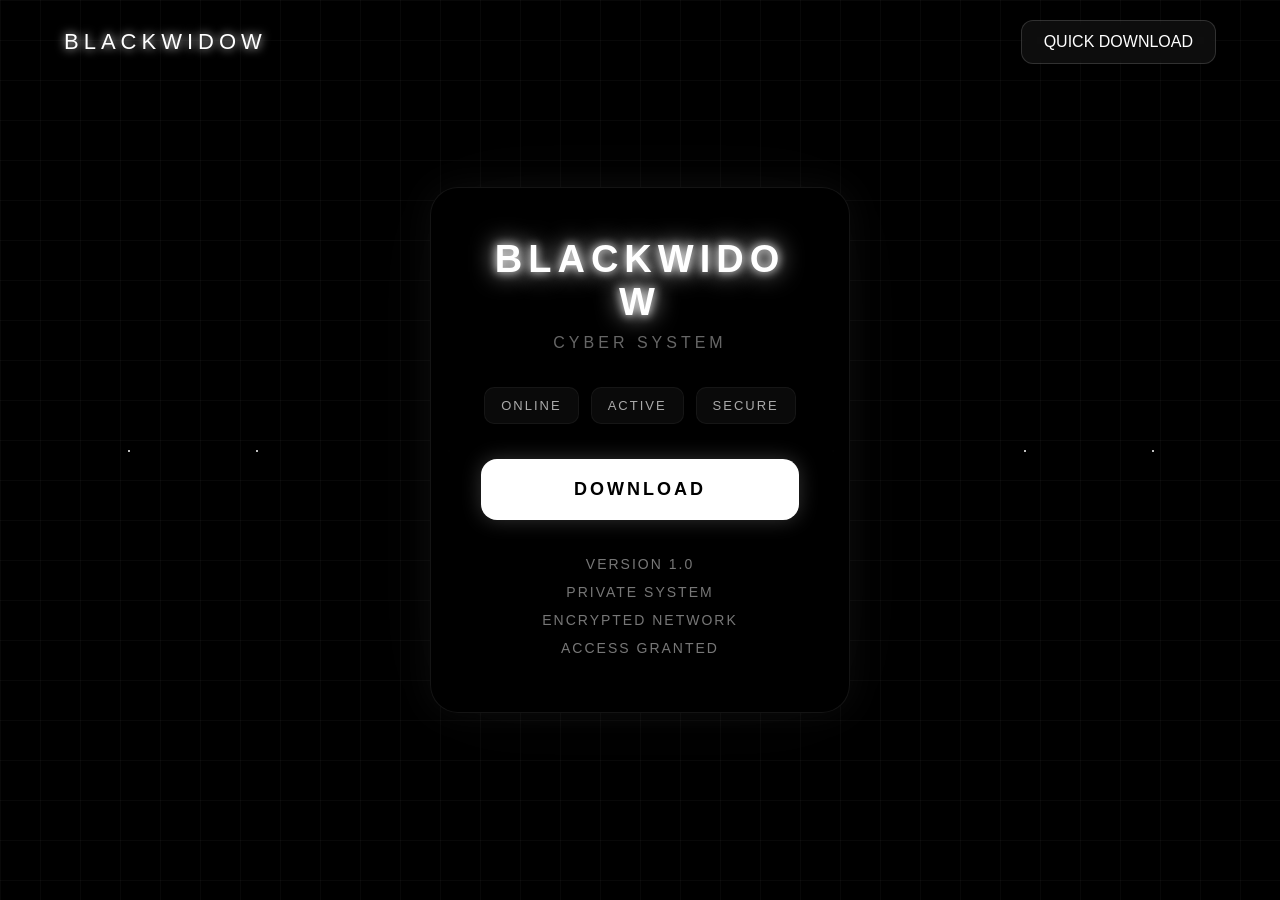
==== index.html @ 47740cd1 "Update and rename !DOCTYPE .html to index.html" ====
<!DOCTYPE html>
<html lang="pt-br">
<head>
<meta charset="UTF-8">
<meta name="viewport" content="width=device-width, initial-scale=1.0">
<title>BLACKWIDOW</title>

<style>

*{
    margin:0;
    padding:0;
    box-sizing:border-box;
    font-family:Arial, Helvetica, sans-serif;
}

body{
    width:100%;
    height:100vh;
    background:#000;
    overflow:hidden;
    position:relative;

    display:flex;
    justify-content:center;
    align-items:center;
}

/* FUNDO */

.bg{
    position:absolute;
    width:100%;
    height:100%;

    background:url("logo.png") center center no-repeat;
    background-size:700px;

    opacity:0.04;

    filter:
    drop-shadow(0 0 30px white)
    drop-shadow(0 0 80px white);

    animation:pulse 6s infinite;
}

/* GRID */

.grid{
    position:absolute;
    width:100%;
    height:100%;

    background:
    linear-gradient(rgba(255,255,255,0.03) 1px, transparent 1px),
    linear-gradient(90deg, rgba(255,255,255,0.03) 1px, transparent 1px);

    background-size:40px 40px;

    animation:gridMove 10s linear infinite;
}

/* PARTICULAS */

.particles span{
    position:absolute;
    width:2px;
    height:2px;
    background:white;
    border-radius:50%;

    animation:float 10s linear infinite;
}

/* TOPO */

.topbar{
    position:absolute;
    top:20px;
    left:50%;
    transform:translateX(-50%);

    width:90%;

    display:flex;
    justify-content:space-between;
    align-items:center;

    z-index:20;
}

.logoText{
    color:white;

    font-size:22px;

    letter-spacing:5px;

    text-shadow:
    0 0 10px white;
}

.downloadTop{

    padding:12px 22px;

    border-radius:12px;

    background:rgba(255,255,255,0.05);

    border:1px solid rgba(255,255,255,0.15);

    color:white;

    text-decoration:none;

    transition:0.3s;

    backdrop-filter:blur(5px);
}

.downloadTop:hover{

    background:white;

    color:black;

    box-shadow:
    0 0 20px white;
}

/* CARD */

.card{
    position:relative;
    z-index:10;

    width:90%;
    max-width:420px;

    background:rgba(0,0,0,0.75);

    border:1px solid rgba(255,255,255,0.08);

    border-radius:28px;

    padding:50px;

    text-align:center;

    backdrop-filter:blur(10px);

    box-shadow:
    0 0 40px rgba(255,255,255,0.05),
    0 0 100px rgba(255,255,255,0.02);
}

/* TITULO */

h1{
    color:white;

    font-size:38px;

    letter-spacing:6px;

    margin-bottom:10px;

    text-align:center;

    word-break:break-word;

    text-shadow:
    0 0 10px white,
    0 0 25px white;
}

.subtitle{
    color:#666;

    letter-spacing:4px;

    margin-bottom:35px;
}

/* STATUS */

.status{
    display:flex;
    justify-content:center;
    gap:12px;

    flex-wrap:wrap;

    margin-bottom:35px;
}

.statusBox{

    padding:10px 16px;

    border-radius:10px;

    background:rgba(255,255,255,0.04);

    border:1px solid rgba(255,255,255,0.05);

    color:#aaa;

    font-size:13px;

    letter-spacing:2px;
}

/* BOTAO */

.btn{
    width:100%;

    padding:20px;

    border:none;

    border-radius:16px;

    background:white;

    color:black;

    font-size:18px;

    font-weight:bold;

    letter-spacing:3px;

    cursor:pointer;

    transition:0.3s;

    box-shadow:
    0 0 20px rgba(255,255,255,0.2);
}

.btn:hover{

    transform:scale(1.03);

    background:#d9d9d9;

    box-shadow:
    0 0 25px white,
    0 0 70px white;
}

/* INFO */

.info{

    margin-top:30px;

    color:#777;

    line-height:28px;

    letter-spacing:2px;

    font-size:14px;
}

/* ANIMAÇÕES */

@keyframes pulse{

    0%{
        transform:scale(1);
        opacity:0.03;
    }

    50%{
        transform:scale(1.04);
        opacity:0.06;
    }

    100%{
        transform:scale(1);
        opacity:0.03;
    }

}

@keyframes gridMove{

    from{
        transform:translateY(0px);
    }

    to{
        transform:translateY(40px);
    }

}

@keyframes float{

    from{
        transform:translateY(100vh);
        opacity:0;
    }

    50%{
        opacity:1;
    }

    to{
        transform:translateY(-100vh);
        opacity:0;
    }

}

</style>
</head>

<body>

<!-- FUNDO -->

<div class="bg"></div>

<div class="grid"></div>

<!-- PARTICULAS -->

<div class="particles">
    <span style="left:10%; animation-delay:0s;"></span>
    <span style="left:20%; animation-delay:2s;"></span>
    <span style="left:35%; animation-delay:4s;"></span>
    <span style="left:50%; animation-delay:1s;"></span>
    <span style="left:65%; animation-delay:3s;"></span>
    <span style="left:80%; animation-delay:5s;"></span>
    <span style="left:90%; animation-delay:6s;"></span>
</div>

<!-- TOPO -->

<div class="topbar">

    <div class="logoText">
        BLACKWIDOW
    </div>

    <a href="arquivo.zip" download class="downloadTop">
        QUICK DOWNLOAD
    </a>

</div>

<!-- CARD -->

<div class="card">

    <h1>BLACKWIDOW</h1>

    <div class="subtitle">
        CYBER SYSTEM
    </div>

    <div class="status">

        <div class="statusBox">
            ONLINE
        </div>

        <div class="statusBox">
            ACTIVE
        </div>

        <div class="statusBox">
            SECURE
        </div>

    </div>

    <!-- DOWNLOAD -->

    <a href="arquivo.zip" download>
        <button class="btn">
            DOWNLOAD
        </button>
    </a>

    <!-- INFO -->

    <div class="info">

        VERSION 1.0<br>
        PRIVATE SYSTEM<br>
        ENCRYPTED NETWORK<br>
        ACCESS GRANTED

    </div>

</div>

</body>
</html>
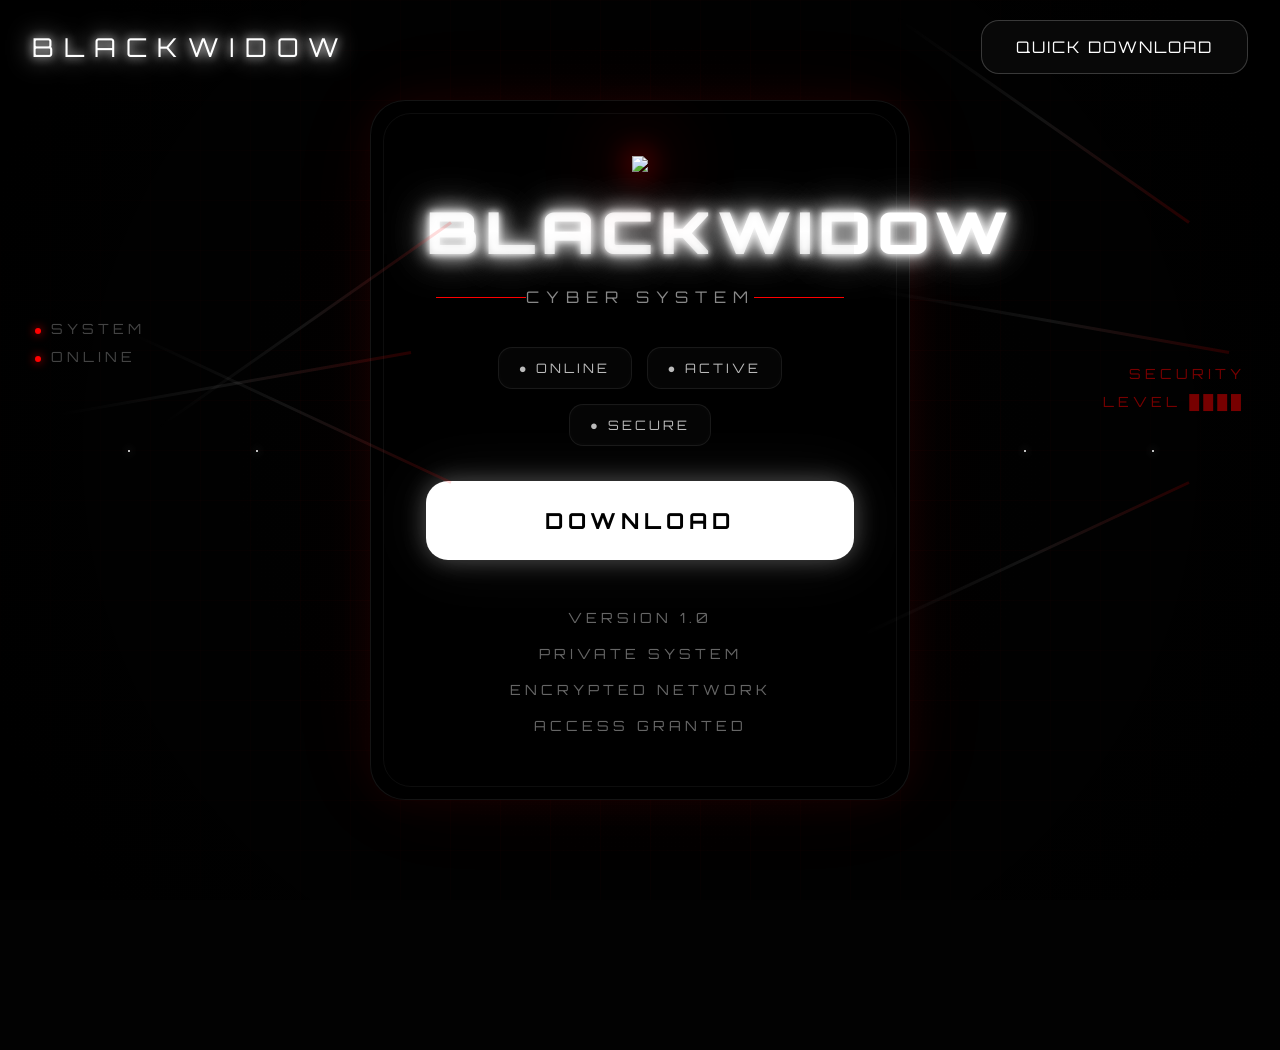
==== commit 280f2b52: "Update index.html" ====
--- a/index.html
+++ b/index.html
@@ -3,7 +3,10 @@
 <head>
 <meta charset="UTF-8">
 <meta name="viewport" content="width=device-width, initial-scale=1.0">
+
 <title>BLACKWIDOW</title>
+
+<link href="https://fonts.googleapis.com/css2?family=Orbitron:wght@400;700;900&display=swap" rel="stylesheet">
 
 <style>
 
@@ -11,261 +14,547 @@
     margin:0;
     padding:0;
     box-sizing:border-box;
-    font-family:Arial, Helvetica, sans-serif;
 }
 
 body{
+
     width:100%;
     height:100vh;
-    background:#000;
+
     overflow:hidden;
-    position:relative;
+
+    background:#020202;
+
+    font-family:'Orbitron', sans-serif;
 
     display:flex;
     justify-content:center;
     align-items:center;
-}
-
-/* FUNDO */
-
-.bg{
-    position:absolute;
+
+    position:relative;
+}
+
+/* GRID */
+
+.grid{
+
+    position:absolute;
+
     width:100%;
     height:100%;
 
+    background:
+    linear-gradient(rgba(255,0,0,0.03) 1px, transparent 1px),
+    linear-gradient(90deg, rgba(255,0,0,0.03) 1px, transparent 1px);
+
+    background-size:50px 50px;
+
+    animation:gridMove 8s linear infinite;
+}
+
+/* FUNDO */
+
+.bgSpider{
+
+    position:absolute;
+
+    width:1200px;
+    height:1200px;
+
     background:url("logo.png") center center no-repeat;
-    background-size:700px;
-
-    opacity:0.04;
+
+    background-size:contain;
+
+    opacity:0.12;
 
     filter:
-    drop-shadow(0 0 30px white)
-    drop-shadow(0 0 80px white);
-
-    animation:pulse 6s infinite;
-}
-
-/* GRID */
-
-.grid{
-    position:absolute;
+    drop-shadow(0 0 15px red)
+    drop-shadow(0 0 60px red);
+
+    animation:pulse 5s infinite;
+}
+
+/* OVERLAY */
+
+.overlay{
+
+    position:absolute;
+
     width:100%;
     height:100%;
 
     background:
-    linear-gradient(rgba(255,255,255,0.03) 1px, transparent 1px),
-    linear-gradient(90deg, rgba(255,255,255,0.03) 1px, transparent 1px);
-
-    background-size:40px 40px;
-
-    animation:gridMove 10s linear infinite;
-}
-
-/* PARTICULAS */
-
-.particles span{
-    position:absolute;
-    width:2px;
-    height:2px;
-    background:white;
+    radial-gradient(circle, transparent 15%, black 90%);
+}
+
+/* HUD */
+
+.hudLeft{
+
+    position:absolute;
+
+    left:35px;
+    top:35%;
+
+    color:#444;
+
+    font-size:14px;
+
+    line-height:28px;
+
+    letter-spacing:4px;
+
+    z-index:2;
+}
+
+.hudRight{
+
+    position:absolute;
+
+    right:35px;
+    top:40%;
+
+    color:#700;
+
+    font-size:14px;
+
+    line-height:28px;
+
+    letter-spacing:4px;
+
+    text-align:right;
+
+    z-index:2;
+}
+
+.dot{
+
+    width:6px;
+    height:6px;
+
+    background:red;
+
     border-radius:50%;
 
-    animation:float 10s linear infinite;
+    display:inline-block;
+
+    margin-right:10px;
+
+    box-shadow:
+    0 0 10px red;
 }
 
 /* TOPO */
 
 .topbar{
-    position:absolute;
+
+    position:absolute;
+
     top:20px;
     left:50%;
+
     transform:translateX(-50%);
 
-    width:90%;
+    width:95%;
 
     display:flex;
     justify-content:space-between;
     align-items:center;
 
-    z-index:20;
-}
-
-.logoText{
+    z-index:10;
+}
+
+.logoTop{
+
     color:white;
 
-    font-size:22px;
-
-    letter-spacing:5px;
-
-    text-shadow:
-    0 0 10px white;
-}
-
-.downloadTop{
-
-    padding:12px 22px;
-
-    border-radius:12px;
-
-    background:rgba(255,255,255,0.05);
-
-    border:1px solid rgba(255,255,255,0.15);
-
-    color:white;
-
-    text-decoration:none;
-
-    transition:0.3s;
-
-    backdrop-filter:blur(5px);
-}
-
-.downloadTop:hover{
-
-    background:white;
-
-    color:black;
-
-    box-shadow:
-    0 0 20px white;
-}
-
-/* CARD */
-
-.card{
-    position:relative;
-    z-index:10;
-
-    width:90%;
-    max-width:420px;
-
-    background:rgba(0,0,0,0.75);
-
-    border:1px solid rgba(255,255,255,0.08);
-
-    border-radius:28px;
-
-    padding:50px;
-
-    text-align:center;
-
-    backdrop-filter:blur(10px);
-
-    box-shadow:
-    0 0 40px rgba(255,255,255,0.05),
-    0 0 100px rgba(255,255,255,0.02);
-}
-
-/* TITULO */
-
-h1{
-    color:white;
-
-    font-size:38px;
-
-    letter-spacing:6px;
-
-    margin-bottom:10px;
-
-    text-align:center;
-
-    word-break:break-word;
+    font-size:26px;
+
+    letter-spacing:10px;
 
     text-shadow:
     0 0 10px white,
     0 0 25px white;
 }
 
+.quick{
+
+    padding:16px 34px;
+
+    border-radius:18px;
+
+    border:1px solid rgba(255,255,255,0.2);
+
+    background:rgba(255,255,255,0.03);
+
+    color:white;
+
+    text-decoration:none;
+
+    transition:0.3s;
+
+    letter-spacing:2px;
+
+    backdrop-filter:blur(5px);
+}
+
+.quick:hover{
+
+    background:white;
+
+    color:black;
+
+    box-shadow:
+    0 0 20px white,
+    0 0 50px white;
+}
+
+/* CARD */
+
+.card{
+
+    position:relative;
+
+    overflow:visible;
+
+    z-index:5;
+
+    width:90%;
+    max-width:540px;
+
+    padding:55px;
+
+    border-radius:35px;
+
+    background:rgba(0,0,0,0.78);
+
+    border:1px solid rgba(255,255,255,0.08);
+
+    backdrop-filter:blur(10px);
+
+    text-align:center;
+
+    box-shadow:
+    0 0 40px rgba(255,0,0,0.08),
+    0 0 100px rgba(255,0,0,0.05);
+}
+
+.card::before{
+
+    content:"";
+
+    position:absolute;
+
+    inset:12px;
+
+    border:1px solid rgba(255,255,255,0.05);
+
+    border-radius:28px;
+
+    pointer-events:none;
+}
+
+/* PATAS */
+
+.legs{
+
+    position:absolute;
+
+    width:360px;
+    height:3px;
+
+    background:
+    linear-gradient(to right,
+    transparent,
+    rgba(255,255,255,0.15),
+    rgba(255,0,0,0.3));
+
+    transform-origin:right center;
+
+    z-index:1;
+
+    opacity:0.5;
+}
+
+/* ESQUERDA */
+
+.leftTop{
+
+    top:120px;
+    left:-280px;
+
+    transform:
+    rotate(-35deg);
+}
+
+.leftMid{
+
+    top:250px;
+    left:-320px;
+
+    transform:
+    rotate(-10deg);
+}
+
+.leftBot{
+
+    top:380px;
+    left:-280px;
+
+    transform:
+    rotate(25deg);
+}
+
+/* DIREITA */
+
+.rightTop{
+
+    top:120px;
+    right:-280px;
+
+    transform:
+    rotate(35deg);
+}
+
+.rightMid{
+
+    top:250px;
+    right:-320px;
+
+    transform:
+    rotate(10deg);
+}
+
+.rightBot{
+
+    top:380px;
+    right:-280px;
+
+    transform:
+    rotate(-25deg);
+}
+
+/* ARANHA */
+
+.spider{
+
+    width:120px;
+
+    margin-bottom:15px;
+
+    position:relative;
+
+    z-index:5;
+
+    filter:
+    drop-shadow(0 0 15px red)
+    drop-shadow(0 0 40px red);
+}
+
+/* TITULO */
+
+.glitch{
+
+    font-size:64px;
+
+    letter-spacing:6px;
+
+    color:white;
+
+    font-weight:900;
+
+    transform:scaleY(0.9);
+
+    position:relative;
+
+    text-shadow:
+    0 0 8px white,
+    0 0 20px white,
+    0 0 40px rgba(255,255,255,0.5);
+
+    margin-bottom:15px;
+}
+
+.glitch::before{
+
+    content:"BLACKWIDOW";
+
+    position:absolute;
+
+    left:0;
+    top:0;
+
+    width:100%;
+    height:100%;
+
+    background:
+    linear-gradient(
+    to bottom,
+    #ffffff,
+    #999,
+    #fff,
+    #444,
+    #fff
+    );
+
+    -webkit-background-clip:text;
+
+    -webkit-text-fill-color:transparent;
+
+    opacity:0.35;
+}
+
+/* SUB */
+
 .subtitle{
-    color:#666;
-
-    letter-spacing:4px;
+
+    position:relative;
+
+    color:#888;
+
+    letter-spacing:7px;
+
+    margin-bottom:40px;
+}
+
+.subtitle::before,
+.subtitle::after{
+
+    content:"";
+
+    position:absolute;
+
+    width:90px;
+    height:1px;
+
+    background:red;
+
+    top:50%;
+}
+
+.subtitle::before{
+
+    left:10px;
+}
+
+.subtitle::after{
+
+    right:10px;
+}
+
+/* STATUS */
+
+.status{
+
+    display:flex;
+
+    justify-content:center;
+
+    gap:15px;
+
+    flex-wrap:wrap;
 
     margin-bottom:35px;
 }
 
-/* STATUS */
-
-.status{
-    display:flex;
-    justify-content:center;
-    gap:12px;
-
-    flex-wrap:wrap;
-
-    margin-bottom:35px;
-}
-
 .statusBox{
 
-    padding:10px 16px;
-
-    border-radius:10px;
-
-    background:rgba(255,255,255,0.04);
-
-    border:1px solid rgba(255,255,255,0.05);
-
-    color:#aaa;
+    padding:12px 20px;
+
+    border-radius:14px;
+
+    background:rgba(255,255,255,0.02);
+
+    border:1px solid rgba(255,255,255,0.08);
+
+    color:#bbb;
 
     font-size:13px;
 
-    letter-spacing:2px;
+    letter-spacing:3px;
+
+    box-shadow:
+    inset 0 0 10px rgba(255,255,255,0.02);
 }
 
 /* BOTAO */
 
 .btn{
+
     width:100%;
 
-    padding:20px;
+    padding:24px;
 
     border:none;
 
-    border-radius:16px;
+    border-radius:22px;
 
     background:white;
 
     color:black;
 
-    font-size:18px;
+    font-size:22px;
 
     font-weight:bold;
 
-    letter-spacing:3px;
+    letter-spacing:5px;
 
     cursor:pointer;
 
     transition:0.3s;
 
+    font-family:'Orbitron', sans-serif;
+
+    border:2px solid rgba(255,255,255,0.08);
+
     box-shadow:
-    0 0 20px rgba(255,255,255,0.2);
+    0 0 25px rgba(255,255,255,0.3),
+    0 0 60px rgba(255,255,255,0.08);
 }
 
 .btn:hover{
 
     transform:scale(1.03);
 
-    background:#d9d9d9;
+    background:#ddd;
 
     box-shadow:
     0 0 25px white,
-    0 0 70px white;
+    0 0 90px white;
 }
 
 /* INFO */
 
 .info{
 
-    margin-top:30px;
-
-    color:#777;
-
-    line-height:28px;
-
-    letter-spacing:2px;
+    margin-top:40px;
+
+    color:#666;
+
+    line-height:36px;
+
+    letter-spacing:4px;
 
     font-size:14px;
+}
+
+/* PARTICULAS */
+
+.particles span{
+
+    position:absolute;
+
+    width:2px;
+    height:2px;
+
+    background:white;
+
+    border-radius:50%;
+
+    animation:float 10s linear infinite;
+
+    box-shadow:
+    0 0 10px white;
 }
 
 /* ANIMAÇÕES */
@@ -274,17 +563,14 @@
 
     0%{
         transform:scale(1);
-        opacity:0.03;
     }
 
     50%{
-        transform:scale(1.04);
-        opacity:0.06;
+        transform:scale(1.03);
     }
 
     100%{
         transform:scale(1);
-        opacity:0.03;
     }
 
 }
@@ -296,7 +582,7 @@
     }
 
     to{
-        transform:translateY(40px);
+        transform:translateY(50px);
     }
 
 }
@@ -324,35 +610,57 @@
 
 <body>
 
+<!-- GRID -->
+
+<div class="grid"></div>
+
 <!-- FUNDO -->
 
-<div class="bg"></div>
-
-<div class="grid"></div>
+<div class="bgSpider"></div>
+
+<div class="overlay"></div>
 
 <!-- PARTICULAS -->
 
 <div class="particles">
-    <span style="left:10%; animation-delay:0s;"></span>
-    <span style="left:20%; animation-delay:2s;"></span>
-    <span style="left:35%; animation-delay:4s;"></span>
-    <span style="left:50%; animation-delay:1s;"></span>
-    <span style="left:65%; animation-delay:3s;"></span>
-    <span style="left:80%; animation-delay:5s;"></span>
-    <span style="left:90%; animation-delay:6s;"></span>
+
+<span style="left:10%; animation-delay:0s;"></span>
+<span style="left:20%; animation-delay:2s;"></span>
+<span style="left:35%; animation-delay:4s;"></span>
+<span style="left:50%; animation-delay:1s;"></span>
+<span style="left:65%; animation-delay:3s;"></span>
+<span style="left:80%; animation-delay:5s;"></span>
+<span style="left:90%; animation-delay:6s;"></span>
+
+</div>
+
+<!-- HUD -->
+
+<div class="hudLeft">
+
+<div><span class="dot"></span>SYSTEM</div>
+<div><span class="dot"></span>ONLINE</div>
+
+</div>
+
+<div class="hudRight">
+
+<div>SECURITY</div>
+<div>LEVEL ████</div>
+
 </div>
 
 <!-- TOPO -->
 
 <div class="topbar">
 
-    <div class="logoText">
-        BLACKWIDOW
-    </div>
-
-    <a href="arquivo.zip" download class="downloadTop">
-        QUICK DOWNLOAD
-    </a>
+<div class="logoTop">
+BLACKWIDOW
+</div>
+
+<a href="arquivo.zip" download class="quick">
+QUICK DOWNLOAD
+</a>
 
 </div>
 
@@ -360,46 +668,68 @@
 
 <div class="card">
 
-    <h1>BLACKWIDOW</h1>
-
-    <div class="subtitle">
-        CYBER SYSTEM
-    </div>
-
-    <div class="status">
-
-        <div class="statusBox">
-            ONLINE
-        </div>
-
-        <div class="statusBox">
-            ACTIVE
-        </div>
-
-        <div class="statusBox">
-            SECURE
-        </div>
-
-    </div>
-
-    <!-- DOWNLOAD -->
-
-    <a href="arquivo.zip" download>
-        <button class="btn">
-            DOWNLOAD
-        </button>
-    </a>
-
-    <!-- INFO -->
-
-    <div class="info">
-
-        VERSION 1.0<br>
-        PRIVATE SYSTEM<br>
-        ENCRYPTED NETWORK<br>
-        ACCESS GRANTED
-
-    </div>
+<!-- PATAS -->
+
+<div class="legs leftTop"></div>
+<div class="legs leftMid"></div>
+<div class="legs leftBot"></div>
+
+<div class="legs rightTop"></div>
+<div class="legs rightMid"></div>
+<div class="legs rightBot"></div>
+
+<!-- ARANHA -->
+
+<img src="spider.png" class="spider">
+
+<!-- TITULO -->
+
+<h1 class="glitch">
+BLACKWIDOW
+</h1>
+
+<div class="subtitle">
+CYBER SYSTEM
+</div>
+
+<!-- STATUS -->
+
+<div class="status">
+
+<div class="statusBox">
+● ONLINE
+</div>
+
+<div class="statusBox">
+● ACTIVE
+</div>
+
+<div class="statusBox">
+● SECURE
+</div>
+
+</div>
+
+<!-- DOWNLOAD -->
+
+<a href="BlackWidow.EXE" download>
+
+<button class="btn">
+DOWNLOAD
+</button>
+
+</a>
+
+<!-- INFO -->
+
+<div class="info">
+
+VERSION 1.0<br>
+PRIVATE SYSTEM<br>
+ENCRYPTED NETWORK<br>
+ACCESS GRANTED
+
+</div>
 
 </div>
 
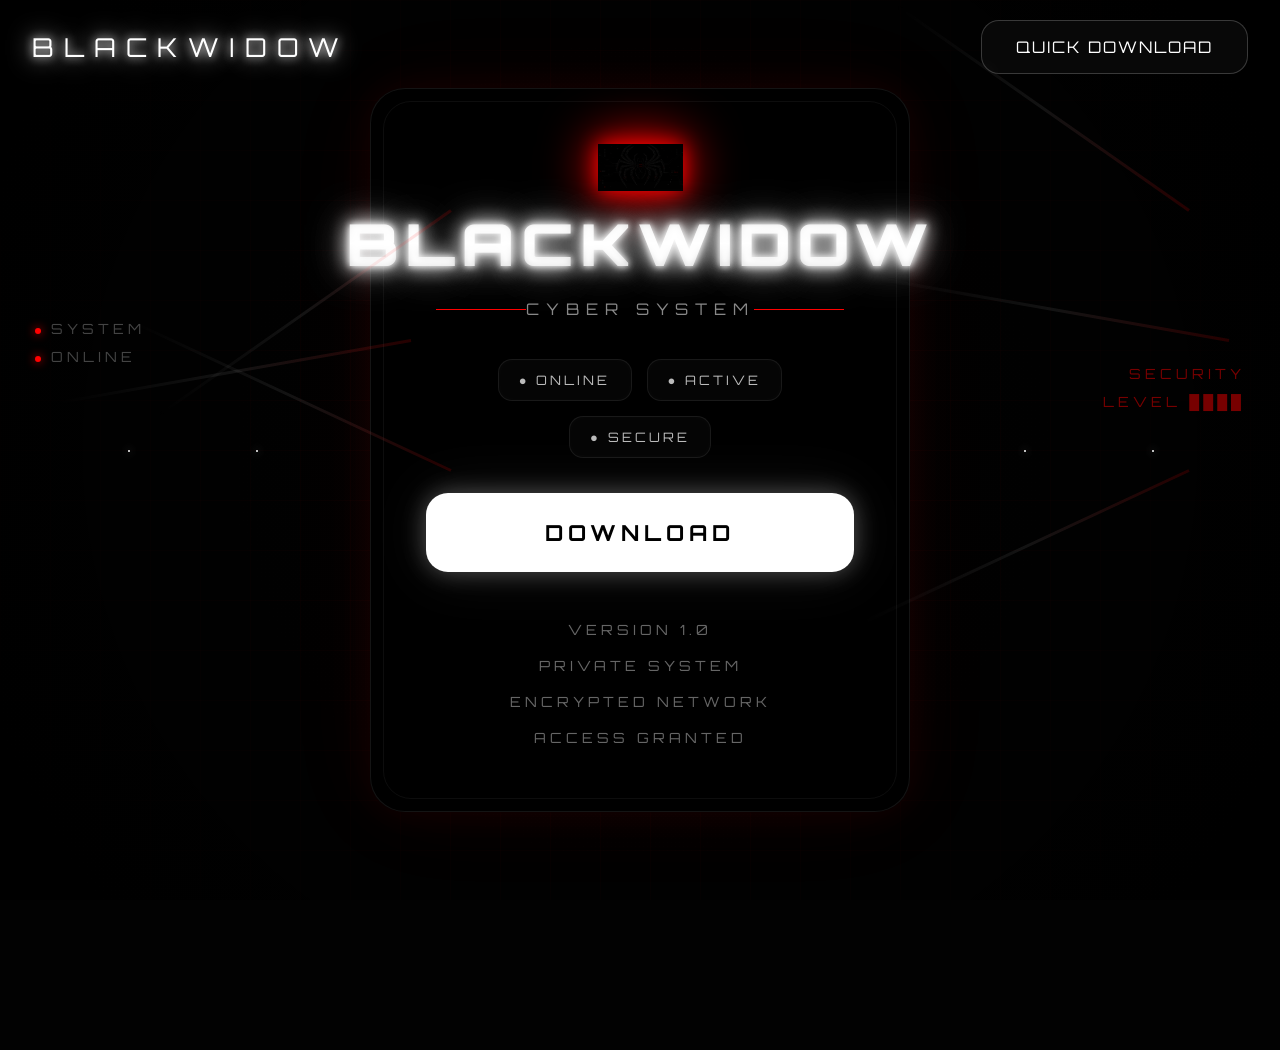
==== commit d5cd317c: "Update index.html" ====
--- a/index.html
+++ b/index.html
@@ -334,13 +334,13 @@
     rotate(-25deg);
 }
 
-/* ARANHA */
+/* ARANHA GRANDE */
 
 .spider{
 
     width:120px;
 
-    margin-bottom:15px;
+    margin-bottom:10px;
 
     position:relative;
 
@@ -349,6 +349,34 @@
     filter:
     drop-shadow(0 0 15px red)
     drop-shadow(0 0 40px red);
+}
+
+/* AREA TITULO */
+
+.titleArea{
+
+    display:flex;
+
+    flex-direction:column;
+
+    align-items:center;
+
+    justify-content:center;
+}
+
+/* ARANHA PEQUENA */
+
+.miniSpider{
+
+    width:85px;
+
+    margin-bottom:12px;
+
+    filter:
+    drop-shadow(0 0 10px red)
+    drop-shadow(0 0 25px red);
+
+    animation:spiderPulse 3s infinite;
 }
 
 /* TITULO */
@@ -605,22 +633,32 @@
 
 }
 
+@keyframes spiderPulse{
+
+    0%{
+        transform:scale(1);
+    }
+
+    50%{
+        transform:scale(1.08);
+    }
+
+    100%{
+        transform:scale(1);
+    }
+
+}
+
 </style>
 </head>
 
 <body>
 
-<!-- GRID -->
-
 <div class="grid"></div>
 
-<!-- FUNDO -->
-
 <div class="bgSpider"></div>
 
 <div class="overlay"></div>
-
-<!-- PARTICULAS -->
 
 <div class="particles">
 
@@ -634,8 +672,6 @@
 
 </div>
 
-<!-- HUD -->
-
 <div class="hudLeft">
 
 <div><span class="dot"></span>SYSTEM</div>
@@ -650,25 +686,19 @@
 
 </div>
 
-<!-- TOPO -->
-
 <div class="topbar">
 
 <div class="logoTop">
 BLACKWIDOW
 </div>
 
-<a href="arquivo.zip" download class="quick">
+<a href="BlackWidow.EXE" download class="quick">
 QUICK DOWNLOAD
 </a>
 
 </div>
 
-<!-- CARD -->
-
 <div class="card">
-
-<!-- PATAS -->
 
 <div class="legs leftTop"></div>
 <div class="legs leftMid"></div>
@@ -678,22 +708,20 @@
 <div class="legs rightMid"></div>
 <div class="legs rightBot"></div>
 
-<!-- ARANHA -->
-
-<img src="spider.png" class="spider">
-
-<!-- TITULO -->
+<div class="titleArea">
+
+<img src="spider.png" class="miniSpider">
 
 <h1 class="glitch">
 BLACKWIDOW
 </h1>
 
+</div>
+
 <div class="subtitle">
 CYBER SYSTEM
 </div>
 
-<!-- STATUS -->
-
 <div class="status">
 
 <div class="statusBox">
@@ -709,8 +737,6 @@
 </div>
 
 </div>
-
-<!-- DOWNLOAD -->
 
 <a href="BlackWidow.EXE" download>
 
@@ -719,8 +745,6 @@
 </button>
 
 </a>
-
-<!-- INFO -->
 
 <div class="info">
 
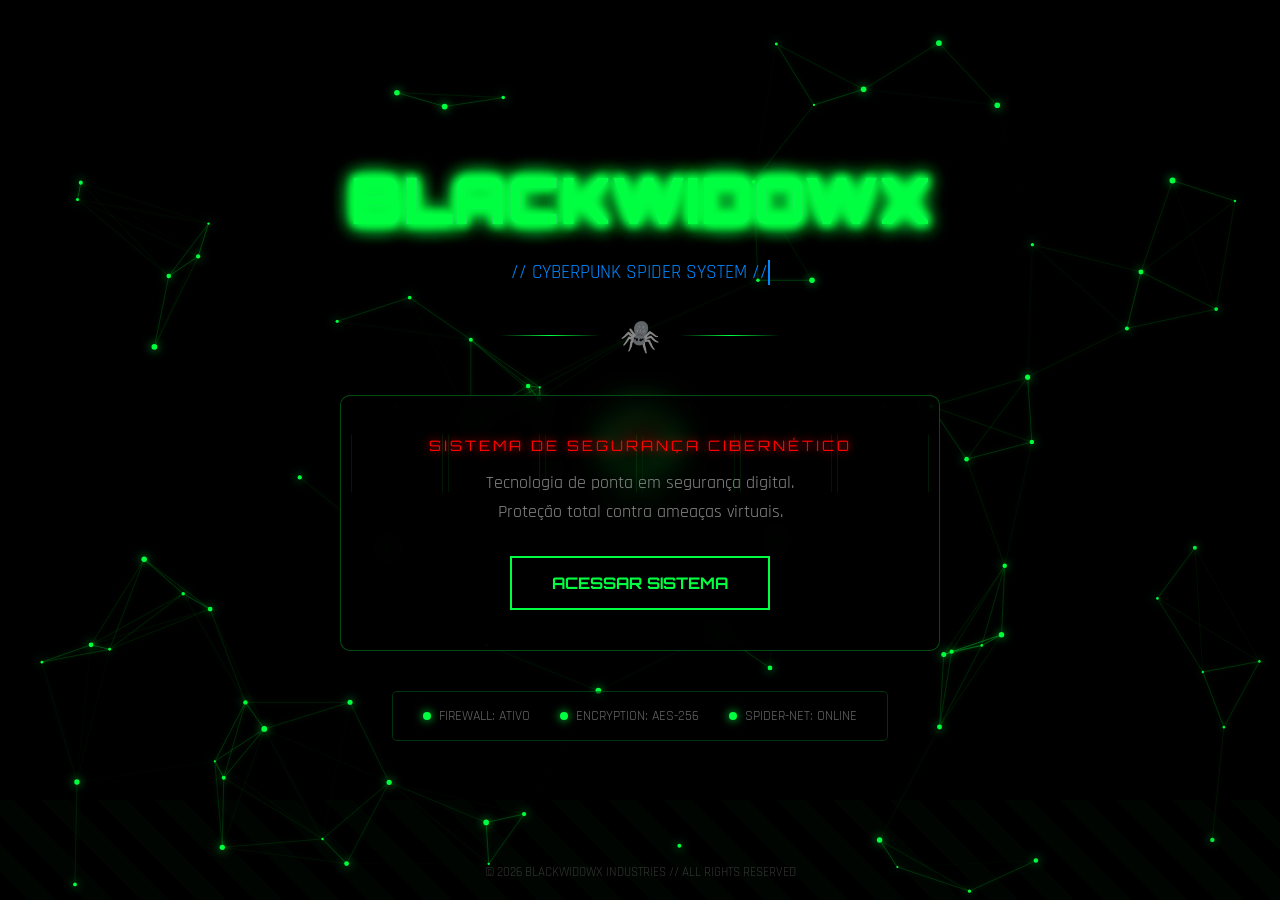
==== commit f9a6f134: "Add files via upload" ====
--- a/index.html
+++ b/index.html
@@ -1,761 +1,90 @@
 <!DOCTYPE html>
-<html lang="pt-br">
+<html lang="pt-BR">
 <head>
-<meta charset="UTF-8">
-<meta name="viewport" content="width=device-width, initial-scale=1.0">
+    <meta charset="UTF-8">
+    <meta name="viewport" content="width=device-width, initial-scale=1.0">
+    <title>BLACKWIDOWX - Cyber Spider</title>
+    <link rel="stylesheet" href="style.css">
+    <link href="https://fonts.googleapis.com/css2?family=Orbitron:wght@400;700;900&family=Rajdhani:wght@300;500;700&display=swap" rel="stylesheet">
+</head>
+<body>
+    <!-- PARTÍCULAS DE TEIA -->
+    <canvas id="webCanvas"></canvas>
 
-<title>BLACKWIDOW</title>
+    <!-- ARANHA CIBERNÉTICA ANIMADA -->
+    <div class="spider-container">
+        <div class="spider">
+            <div class="body"></div>
+            <div class="eye left"></div>
+            <div class="eye right"></div>
+            <div class="leg l1"></div>
+            <div class="leg l2"></div>
+            <div class="leg l3"></div>
+            <div class="leg l4"></div>
+            <div class="leg r1"></div>
+            <div class="leg r2"></div>
+            <div class="leg r3"></div>
+            <div class="leg r4"></div>
+            <div class="cyber-eye"></div>
+        </div>
+        <div class="spider-shadow"></div>
+    </div>
 
-<link href="https://fonts.googleapis.com/css2?family=Orbitron:wght@400;700;900&display=swap" rel="stylesheet">
+    <!-- CONTEÚDO PRINCIPAL -->
+    <div class="main-content">
+        <div class="glitch-container">
+            <h1 class="glitch" data-text="BLACKWIDOWX">BLACKWIDOWX</h1>
+        </div>
+        
+        <div class="subtitle">
+            <span class="typing-text">// CYBERPUNK SPIDER SYSTEM //</span>
+        </div>
 
-<style>
+        <div class="divider">
+            <span class="divider-line"></span>
+            <span class="divider-icon">🕷️</span>
+            <span class="divider-line"></span>
+        </div>
 
-*{
-    margin:0;
-    padding:0;
-    box-sizing:border-box;
-}
+        <div class="info-box">
+            <div class="hex-grid">
+                <div class="hex"></div>
+                <div class="hex"></div>
+                <div class="hex"></div>
+                <div class="hex"></div>
+                <div class="hex"></div>
+                <div class="hex"></div>
+            </div>
+            <p class="tagline">SISTEMA DE SEGURANÇA CIBERNÉTICO</p>
+            <p class="description">Tecnologia de ponta em segurança digital.<br>Proteção total contra ameaças virtuais.</p>
+            <button class="cyber-button" onclick="alert('BLACKWIDOWX - ACESSO AUTORIZADO')">
+                <span class="btn-text">ACESSAR SISTEMA</span>
+                <span class="btn-glitch"></span>
+            </button>
+        </div>
 
-body{
+        <div class="status-bar">
+            <div class="status-item">
+                <span class="status-dot green"></span>
+                <span>FIREWALL: ATIVO</span>
+            </div>
+            <div class="status-item">
+                <span class="status-dot green"></span>
+                <span>ENCRYPTION: AES-256</span>
+            </div>
+            <div class="status-item">
+                <span class="status-dot green"></span>
+                <span>SPIDER-NET: ONLINE</span>
+            </div>
+        </div>
 
-    width:100%;
-    height:100vh;
+        <footer class="footer">
+            <div class="web-pattern"></div>
+            <p>© 2026 BLACKWIDOWX INDUSTRIES // ALL RIGHTS RESERVED</p>
+            <div class="scan-line"></div>
+        </footer>
+    </div>
 
-    overflow:hidden;
-
-    background:#020202;
-
-    font-family:'Orbitron', sans-serif;
-
-    display:flex;
-    justify-content:center;
-    align-items:center;
-
-    position:relative;
-}
-
-/* GRID */
-
-.grid{
-
-    position:absolute;
-
-    width:100%;
-    height:100%;
-
-    background:
-    linear-gradient(rgba(255,0,0,0.03) 1px, transparent 1px),
-    linear-gradient(90deg, rgba(255,0,0,0.03) 1px, transparent 1px);
-
-    background-size:50px 50px;
-
-    animation:gridMove 8s linear infinite;
-}
-
-/* FUNDO */
-
-.bgSpider{
-
-    position:absolute;
-
-    width:1200px;
-    height:1200px;
-
-    background:url("logo.png") center center no-repeat;
-
-    background-size:contain;
-
-    opacity:0.12;
-
-    filter:
-    drop-shadow(0 0 15px red)
-    drop-shadow(0 0 60px red);
-
-    animation:pulse 5s infinite;
-}
-
-/* OVERLAY */
-
-.overlay{
-
-    position:absolute;
-
-    width:100%;
-    height:100%;
-
-    background:
-    radial-gradient(circle, transparent 15%, black 90%);
-}
-
-/* HUD */
-
-.hudLeft{
-
-    position:absolute;
-
-    left:35px;
-    top:35%;
-
-    color:#444;
-
-    font-size:14px;
-
-    line-height:28px;
-
-    letter-spacing:4px;
-
-    z-index:2;
-}
-
-.hudRight{
-
-    position:absolute;
-
-    right:35px;
-    top:40%;
-
-    color:#700;
-
-    font-size:14px;
-
-    line-height:28px;
-
-    letter-spacing:4px;
-
-    text-align:right;
-
-    z-index:2;
-}
-
-.dot{
-
-    width:6px;
-    height:6px;
-
-    background:red;
-
-    border-radius:50%;
-
-    display:inline-block;
-
-    margin-right:10px;
-
-    box-shadow:
-    0 0 10px red;
-}
-
-/* TOPO */
-
-.topbar{
-
-    position:absolute;
-
-    top:20px;
-    left:50%;
-
-    transform:translateX(-50%);
-
-    width:95%;
-
-    display:flex;
-    justify-content:space-between;
-    align-items:center;
-
-    z-index:10;
-}
-
-.logoTop{
-
-    color:white;
-
-    font-size:26px;
-
-    letter-spacing:10px;
-
-    text-shadow:
-    0 0 10px white,
-    0 0 25px white;
-}
-
-.quick{
-
-    padding:16px 34px;
-
-    border-radius:18px;
-
-    border:1px solid rgba(255,255,255,0.2);
-
-    background:rgba(255,255,255,0.03);
-
-    color:white;
-
-    text-decoration:none;
-
-    transition:0.3s;
-
-    letter-spacing:2px;
-
-    backdrop-filter:blur(5px);
-}
-
-.quick:hover{
-
-    background:white;
-
-    color:black;
-
-    box-shadow:
-    0 0 20px white,
-    0 0 50px white;
-}
-
-/* CARD */
-
-.card{
-
-    position:relative;
-
-    overflow:visible;
-
-    z-index:5;
-
-    width:90%;
-    max-width:540px;
-
-    padding:55px;
-
-    border-radius:35px;
-
-    background:rgba(0,0,0,0.78);
-
-    border:1px solid rgba(255,255,255,0.08);
-
-    backdrop-filter:blur(10px);
-
-    text-align:center;
-
-    box-shadow:
-    0 0 40px rgba(255,0,0,0.08),
-    0 0 100px rgba(255,0,0,0.05);
-}
-
-.card::before{
-
-    content:"";
-
-    position:absolute;
-
-    inset:12px;
-
-    border:1px solid rgba(255,255,255,0.05);
-
-    border-radius:28px;
-
-    pointer-events:none;
-}
-
-/* PATAS */
-
-.legs{
-
-    position:absolute;
-
-    width:360px;
-    height:3px;
-
-    background:
-    linear-gradient(to right,
-    transparent,
-    rgba(255,255,255,0.15),
-    rgba(255,0,0,0.3));
-
-    transform-origin:right center;
-
-    z-index:1;
-
-    opacity:0.5;
-}
-
-/* ESQUERDA */
-
-.leftTop{
-
-    top:120px;
-    left:-280px;
-
-    transform:
-    rotate(-35deg);
-}
-
-.leftMid{
-
-    top:250px;
-    left:-320px;
-
-    transform:
-    rotate(-10deg);
-}
-
-.leftBot{
-
-    top:380px;
-    left:-280px;
-
-    transform:
-    rotate(25deg);
-}
-
-/* DIREITA */
-
-.rightTop{
-
-    top:120px;
-    right:-280px;
-
-    transform:
-    rotate(35deg);
-}
-
-.rightMid{
-
-    top:250px;
-    right:-320px;
-
-    transform:
-    rotate(10deg);
-}
-
-.rightBot{
-
-    top:380px;
-    right:-280px;
-
-    transform:
-    rotate(-25deg);
-}
-
-/* ARANHA GRANDE */
-
-.spider{
-
-    width:120px;
-
-    margin-bottom:10px;
-
-    position:relative;
-
-    z-index:5;
-
-    filter:
-    drop-shadow(0 0 15px red)
-    drop-shadow(0 0 40px red);
-}
-
-/* AREA TITULO */
-
-.titleArea{
-
-    display:flex;
-
-    flex-direction:column;
-
-    align-items:center;
-
-    justify-content:center;
-}
-
-/* ARANHA PEQUENA */
-
-.miniSpider{
-
-    width:85px;
-
-    margin-bottom:12px;
-
-    filter:
-    drop-shadow(0 0 10px red)
-    drop-shadow(0 0 25px red);
-
-    animation:spiderPulse 3s infinite;
-}
-
-/* TITULO */
-
-.glitch{
-
-    font-size:64px;
-
-    letter-spacing:6px;
-
-    color:white;
-
-    font-weight:900;
-
-    transform:scaleY(0.9);
-
-    position:relative;
-
-    text-shadow:
-    0 0 8px white,
-    0 0 20px white,
-    0 0 40px rgba(255,255,255,0.5);
-
-    margin-bottom:15px;
-}
-
-.glitch::before{
-
-    content:"BLACKWIDOW";
-
-    position:absolute;
-
-    left:0;
-    top:0;
-
-    width:100%;
-    height:100%;
-
-    background:
-    linear-gradient(
-    to bottom,
-    #ffffff,
-    #999,
-    #fff,
-    #444,
-    #fff
-    );
-
-    -webkit-background-clip:text;
-
-    -webkit-text-fill-color:transparent;
-
-    opacity:0.35;
-}
-
-/* SUB */
-
-.subtitle{
-
-    position:relative;
-
-    color:#888;
-
-    letter-spacing:7px;
-
-    margin-bottom:40px;
-}
-
-.subtitle::before,
-.subtitle::after{
-
-    content:"";
-
-    position:absolute;
-
-    width:90px;
-    height:1px;
-
-    background:red;
-
-    top:50%;
-}
-
-.subtitle::before{
-
-    left:10px;
-}
-
-.subtitle::after{
-
-    right:10px;
-}
-
-/* STATUS */
-
-.status{
-
-    display:flex;
-
-    justify-content:center;
-
-    gap:15px;
-
-    flex-wrap:wrap;
-
-    margin-bottom:35px;
-}
-
-.statusBox{
-
-    padding:12px 20px;
-
-    border-radius:14px;
-
-    background:rgba(255,255,255,0.02);
-
-    border:1px solid rgba(255,255,255,0.08);
-
-    color:#bbb;
-
-    font-size:13px;
-
-    letter-spacing:3px;
-
-    box-shadow:
-    inset 0 0 10px rgba(255,255,255,0.02);
-}
-
-/* BOTAO */
-
-.btn{
-
-    width:100%;
-
-    padding:24px;
-
-    border:none;
-
-    border-radius:22px;
-
-    background:white;
-
-    color:black;
-
-    font-size:22px;
-
-    font-weight:bold;
-
-    letter-spacing:5px;
-
-    cursor:pointer;
-
-    transition:0.3s;
-
-    font-family:'Orbitron', sans-serif;
-
-    border:2px solid rgba(255,255,255,0.08);
-
-    box-shadow:
-    0 0 25px rgba(255,255,255,0.3),
-    0 0 60px rgba(255,255,255,0.08);
-}
-
-.btn:hover{
-
-    transform:scale(1.03);
-
-    background:#ddd;
-
-    box-shadow:
-    0 0 25px white,
-    0 0 90px white;
-}
-
-/* INFO */
-
-.info{
-
-    margin-top:40px;
-
-    color:#666;
-
-    line-height:36px;
-
-    letter-spacing:4px;
-
-    font-size:14px;
-}
-
-/* PARTICULAS */
-
-.particles span{
-
-    position:absolute;
-
-    width:2px;
-    height:2px;
-
-    background:white;
-
-    border-radius:50%;
-
-    animation:float 10s linear infinite;
-
-    box-shadow:
-    0 0 10px white;
-}
-
-/* ANIMAÇÕES */
-
-@keyframes pulse{
-
-    0%{
-        transform:scale(1);
-    }
-
-    50%{
-        transform:scale(1.03);
-    }
-
-    100%{
-        transform:scale(1);
-    }
-
-}
-
-@keyframes gridMove{
-
-    from{
-        transform:translateY(0px);
-    }
-
-    to{
-        transform:translateY(50px);
-    }
-
-}
-
-@keyframes float{
-
-    from{
-        transform:translateY(100vh);
-        opacity:0;
-    }
-
-    50%{
-        opacity:1;
-    }
-
-    to{
-        transform:translateY(-100vh);
-        opacity:0;
-    }
-
-}
-
-@keyframes spiderPulse{
-
-    0%{
-        transform:scale(1);
-    }
-
-    50%{
-        transform:scale(1.08);
-    }
-
-    100%{
-        transform:scale(1);
-    }
-
-}
-
-</style>
-</head>
-
-<body>
-
-<div class="grid"></div>
-
-<div class="bgSpider"></div>
-
-<div class="overlay"></div>
-
-<div class="particles">
-
-<span style="left:10%; animation-delay:0s;"></span>
-<span style="left:20%; animation-delay:2s;"></span>
-<span style="left:35%; animation-delay:4s;"></span>
-<span style="left:50%; animation-delay:1s;"></span>
-<span style="left:65%; animation-delay:3s;"></span>
-<span style="left:80%; animation-delay:5s;"></span>
-<span style="left:90%; animation-delay:6s;"></span>
-
-</div>
-
-<div class="hudLeft">
-
-<div><span class="dot"></span>SYSTEM</div>
-<div><span class="dot"></span>ONLINE</div>
-
-</div>
-
-<div class="hudRight">
-
-<div>SECURITY</div>
-<div>LEVEL ████</div>
-
-</div>
-
-<div class="topbar">
-
-<div class="logoTop">
-BLACKWIDOW
-</div>
-
-<a href="BlackWidow.EXE" download class="quick">
-QUICK DOWNLOAD
-</a>
-
-</div>
-
-<div class="card">
-
-<div class="legs leftTop"></div>
-<div class="legs leftMid"></div>
-<div class="legs leftBot"></div>
-
-<div class="legs rightTop"></div>
-<div class="legs rightMid"></div>
-<div class="legs rightBot"></div>
-
-<div class="titleArea">
-
-<img src="spider.png" class="miniSpider">
-
-<h1 class="glitch">
-BLACKWIDOW
-</h1>
-
-</div>
-
-<div class="subtitle">
-CYBER SYSTEM
-</div>
-
-<div class="status">
-
-<div class="statusBox">
-● ONLINE
-</div>
-
-<div class="statusBox">
-● ACTIVE
-</div>
-
-<div class="statusBox">
-● SECURE
-</div>
-
-</div>
-
-<a href="BlackWidow.EXE" download>
-
-<button class="btn">
-DOWNLOAD
-</button>
-
-</a>
-
-<div class="info">
-
-VERSION 1.0<br>
-PRIVATE SYSTEM<br>
-ENCRYPTED NETWORK<br>
-ACCESS GRANTED
-
-</div>
-
-</div>
-
+    <script src="script.js"></script>
 </body>
-</html>
+</html>
--- a/style.css
+++ b/style.css
@@ -0,0 +1,487 @@
+* {
+    margin: 0;
+    padding: 0;
+    box-sizing: border-box;
+}
+
+body {
+    background: #000000;
+    min-height: 100vh;
+    overflow: hidden;
+    font-family: 'Orbitron', monospace;
+    color: #00ff41;
+    cursor: crosshair;
+}
+
+/* ========================================
+   CANVAS DE TEIAS (FUNDO)
+   ======================================== */
+#webCanvas {
+    position: fixed;
+    top: 0;
+    left: 0;
+    width: 100%;
+    height: 100%;
+    z-index: 0;
+    pointer-events: none;
+}
+
+/* ========================================
+   ARANHA CIBERNÉTICA
+   ======================================== */
+.spider-container {
+    position: fixed;
+    top: 50%;
+    left: 50%;
+    transform: translate(-50%, -50%);
+    z-index: 1;
+    animation: spiderPulse 4s ease-in-out infinite;
+}
+
+.spider {
+    position: relative;
+    width: 120px;
+    height: 120px;
+}
+
+.body {
+    position: absolute;
+    top: 30px;
+    left: 30px;
+    width: 60px;
+    height: 50px;
+    background: linear-gradient(135deg, #00ff41, #003300, #00ff41);
+    border-radius: 50%;
+    box-shadow: 
+        0 0 20px #00ff41,
+        0 0 40px #00ff41,
+        0 0 60px #003300,
+        inset 0 0 20px rgba(0, 255, 65, 0.3);
+    animation: bodyGlow 2s ease-in-out infinite alternate;
+}
+
+.eye {
+    position: absolute;
+    width: 12px;
+    height: 12px;
+    background: #ff0000;
+    border-radius: 50%;
+    top: 42px;
+    box-shadow: 0 0 10px #ff0000, 0 0 20px #ff0000;
+    animation: eyeGlow 1s ease-in-out infinite alternate;
+}
+
+.eye.left { left: 38px; }
+.eye.right { left: 70px; }
+
+.cyber-eye {
+    position: absolute;
+    top: 38px;
+    left: 52px;
+    width: 16px;
+    height: 10px;
+    background: #ff0000;
+    clip-path: polygon(0% 100%, 25% 0%, 75% 0%, 100% 100%);
+    box-shadow: 0 0 15px #ff0000, 0 0 30px #ff0000;
+    animation: cyberEye 0.5s ease-in-out infinite;
+}
+
+.leg {
+    position: absolute;
+    width: 3px;
+    height: 50px;
+    background: linear-gradient(to bottom, #00ff41, #003300);
+    border-radius: 2px;
+    transform-origin: top center;
+}
+
+.l1 { top: 35px; left: 20px; transform: rotate(-30deg); animation: legMove1 1s ease-in-out infinite; }
+.l2 { top: 40px; left: 15px; transform: rotate(-50deg); animation: legMove2 1.2s ease-in-out infinite; }
+.l3 { top: 45px; left: 15px; transform: rotate(-70deg); animation: legMove3 1.4s ease-in-out infinite; }
+.l4 { top: 50px; left: 20px; transform: rotate(-90deg); animation: legMove4 1.6s ease-in-out infinite; }
+.r1 { top: 35px; right: 20px; transform: rotate(30deg); animation: legMove1 1s ease-in-out infinite reverse; }
+.r2 { top: 40px; right: 15px; transform: rotate(50deg); animation: legMove2 1.2s ease-in-out infinite reverse; }
+.r3 { top: 45px; right: 15px; transform: rotate(70deg); animation: legMove3 1.4s ease-in-out infinite reverse; }
+.r4 { top: 50px; right: 20px; transform: rotate(90deg); animation: legMove4 1.6s ease-in-out infinite reverse; }
+
+.spider-shadow {
+    position: absolute;
+    top: 100px;
+    left: 20px;
+    width: 80px;
+    height: 20px;
+    background: radial-gradient(ellipse, rgba(0, 255, 65, 0.2), transparent);
+    animation: shadowPulse 2s ease-in-out infinite;
+}
+
+/* ========================================
+   CONTEÚDO PRINCIPAL
+   ======================================== */
+.main-content {
+    position: relative;
+    z-index: 2;
+    display: flex;
+    flex-direction: column;
+    align-items: center;
+    justify-content: center;
+    min-height: 100vh;
+    padding: 20px;
+}
+
+.glitch-container {
+    position: relative;
+    margin-bottom: 20px;
+}
+
+.glitch {
+    font-family: 'Orbitron', monospace;
+    font-size: 4rem;
+    font-weight: 900;
+    color: #00ff41;
+    text-shadow: 0 0 10px #00ff41, 0 0 20px #00ff41;
+    position: relative;
+    animation: glitch 3s infinite;
+}
+
+.glitch::before,
+.glitch::after {
+    content: attr(data-text);
+    position: absolute;
+    top: 0;
+    left: 0;
+    width: 100%;
+    height: 100%;
+}
+
+.glitch::before {
+    color: #ff00ff;
+    z-index: -1;
+    animation: glitchOffset 3s infinite;
+}
+
+.glitch::after {
+    color: #00ffff;
+    z-index: -2;
+    animation: glitchOffset2 3s infinite;
+}
+
+.subtitle {
+    margin-bottom: 30px;
+}
+
+.typing-text {
+    font-family: 'Rajdhani', sans-serif;
+    font-size: 1.2rem;
+    color: #0088ff;
+    border-right: 2px solid #0088ff;
+    animation: typing 3s steps(30) infinite, blink 0.5s step-end infinite;
+    white-space: nowrap;
+    overflow: hidden;
+}
+
+/* ========================================
+   DIVISOR
+   ======================================== */
+.divider {
+    display: flex;
+    align-items: center;
+    gap: 20px;
+    margin-bottom: 40px;
+}
+
+.divider-line {
+    width: 100px;
+    height: 1px;
+    background: linear-gradient(90deg, transparent, #00ff41, transparent);
+}
+
+.divider-icon {
+    font-size: 2rem;
+    animation: spiderIcon 2s ease-in-out infinite;
+}
+
+/* ========================================
+   INFO BOX
+   ======================================== */
+.info-box {
+    text-align: center;
+    padding: 40px;
+    border: 1px solid rgba(0, 255, 65, 0.3);
+    border-radius: 10px;
+    background: rgba(0, 0, 0, 0.8);
+    backdrop-filter: blur(10px);
+    position: relative;
+    overflow: hidden;
+    max-width: 600px;
+    width: 100%;
+}
+
+.hex-grid {
+    position: absolute;
+    top: 0;
+    left: 0;
+    width: 100%;
+    height: 100%;
+    display: grid;
+    grid-template-columns: repeat(6, 1fr);
+    grid-template-rows: repeat(2, 1fr);
+    gap: 5px;
+    padding: 10px;
+    opacity: 0.1;
+    pointer-events: none;
+}
+
+.hex {
+    border: 1px solid #00ff41;
+    clip-path: polygon(50% 0%, 100% 25%, 100% 75%, 50% 100%, 0% 75%, 0% 25%);
+    animation: hexGlow 3s ease-in-out infinite;
+}
+
+.tagline {
+    font-family: 'Orbitron', monospace;
+    font-size: 0.9rem;
+    color: #ff0000;
+    margin-bottom: 15px;
+    letter-spacing: 3px;
+    text-shadow: 0 0 10px #ff0000;
+}
+
+.description {
+    font-family: 'Rajdhani', sans-serif;
+    font-size: 1.1rem;
+    color: #888;
+    margin-bottom: 30px;
+    line-height: 1.6;
+}
+
+/* ========================================
+   BOTÃO CYBERPUNK
+   ======================================== */
+.cyber-button {
+    position: relative;
+    padding: 15px 40px;
+    background: transparent;
+    border: 2px solid #00ff41;
+    color: #00ff41;
+    font-family: 'Orbitron', monospace;
+    font-size: 1rem;
+    font-weight: 700;
+    cursor: pointer;
+    overflow: hidden;
+    transition: all 0.3s;
+}
+
+.cyber-button:hover {
+    background: rgba(0, 255, 65, 0.1);
+    box-shadow: 0 0 20px #00ff41, 0 0 40px #00ff41;
+    transform: scale(1.05);
+}
+
+.btn-glitch {
+    position: absolute;
+    top: 0;
+    left: -100%;
+    width: 100%;
+    height: 100%;
+    background: linear-gradient(90deg, transparent, rgba(0, 255, 65, 0.3), transparent);
+    animation: btnGlitch 3s infinite;
+}
+
+/* ========================================
+   STATUS BAR
+   ======================================== */
+.status-bar {
+    display: flex;
+    gap: 30px;
+    margin-top: 40px;
+    padding: 15px 30px;
+    border: 1px solid rgba(0, 255, 65, 0.2);
+    border-radius: 5px;
+    background: rgba(0, 0, 0, 0.5);
+}
+
+.status-item {
+    display: flex;
+    align-items: center;
+    gap: 8px;
+    font-family: 'Rajdhani', sans-serif;
+    font-size: 0.9rem;
+    color: #666;
+}
+
+.status-dot {
+    width: 8px;
+    height: 8px;
+    border-radius: 50%;
+    animation: dotPulse 2s ease-in-out infinite;
+}
+
+.status-dot.green {
+    background: #00ff41;
+    box-shadow: 0 0 10px #00ff41;
+}
+
+/* ========================================
+   FOOTER
+   ======================================== */
+.footer {
+    position: fixed;
+    bottom: 0;
+    width: 100%;
+    text-align: center;
+    padding: 20px;
+    font-family: 'Rajdhani', sans-serif;
+    font-size: 0.8rem;
+    color: #333;
+}
+
+.web-pattern {
+    position: absolute;
+    bottom: 0;
+    left: 0;
+    width: 100%;
+    height: 100px;
+    background: repeating-linear-gradient(
+        45deg,
+        transparent,
+        transparent 20px,
+        rgba(0, 255, 65, 0.02) 20px,
+        rgba(0, 255, 65, 0.02) 40px
+    );
+}
+
+.scan-line {
+    position: absolute;
+    top: 0;
+    left: -100%;
+    width: 100%;
+    height: 2px;
+    background: linear-gradient(90deg, transparent, #00ff41, transparent);
+    animation: scanLine 4s linear infinite;
+}
+
+/* ========================================
+   KEYFRAMES
+   ======================================== */
+@keyframes spiderPulse {
+    0%, 100% { transform: translate(-50%, -50%) scale(1); }
+    50% { transform: translate(-50%, -50%) scale(1.05); }
+}
+
+@keyframes bodyGlow {
+    0% { box-shadow: 0 0 20px #00ff41, 0 0 40px #00ff41; }
+    100% { box-shadow: 0 0 30px #00ff41, 0 0 60px #00ff41, 0 0 80px #003300; }
+}
+
+@keyframes eyeGlow {
+    0% { box-shadow: 0 0 10px #ff0000; }
+    100% { box-shadow: 0 0 20px #ff0000, 0 0 30px #ff0000; }
+}
+
+@keyframes cyberEye {
+    0%, 100% { transform: scaleY(1); }
+    50% { transform: scaleY(0.3); }
+}
+
+@keyframes legMove1 {
+    0%, 100% { transform: rotate(-30deg); }
+    50% { transform: rotate(-40deg); }
+}
+
+@keyframes legMove2 {
+    0%, 100% { transform: rotate(-50deg); }
+    50% { transform: rotate(-60deg); }
+}
+
+@keyframes legMove3 {
+    0%, 100% { transform: rotate(-70deg); }
+    50% { transform: rotate(-80deg); }
+}
+
+@keyframes legMove4 {
+    0%, 100% { transform: rotate(-90deg); }
+    50% { transform: rotate(-100deg); }
+}
+
+@keyframes shadowPulse {
+    0%, 100% { transform: scaleX(1); opacity: 0.2; }
+    50% { transform: scaleX(0.8); opacity: 0.1; }
+}
+
+@keyframes glitch {
+    2%, 64% { transform: translate(0); }
+    4%, 60% { transform: translate(-2px, 2px); }
+    62% { transform: translate(2px, -2px); }
+}
+
+@keyframes glitchOffset {
+    2%, 64% { transform: translate(0); }
+    4%, 60% { transform: translate(-3px, 0); }
+    62% { transform: translate(3px, 0); }
+}
+
+@keyframes glitchOffset2 {
+    2%, 64% { transform: translate(0); }
+    4%, 60% { transform: translate(0, -3px); }
+    62% { transform: translate(0, 3px); }
+}
+
+@keyframes typing {
+    0% { width: 0; }
+    50% { width: 320px; }
+    90% { width: 320px; }
+    100% { width: 0; }
+}
+
+@keyframes blink {
+    50% { border-color: transparent; }
+}
+
+@keyframes spiderIcon {
+    0%, 100% { transform: translateY(0); }
+    50% { transform: translateY(-5px); }
+}
+
+@keyframes hexGlow {
+    0%, 100% { opacity: 0.1; }
+    50% { opacity: 0.3; }
+}
+
+@keyframes btnGlitch {
+    0% { left: -100%; }
+    50% { left: 100%; }
+    100% { left: 100%; }
+}
+
+@keyframes dotPulse {
+    0%, 100% { opacity: 1; }
+    50% { opacity: 0.3; }
+}
+
+@keyframes scanLine {
+    0% { left: -100%; }
+    100% { left: 100%; }
+}
+
+/* ========================================
+   RESPONSIVO
+   ======================================== */
+@media (max-width: 768px) {
+    .glitch {
+        font-size: 2.5rem;
+    }
+    
+    .spider-container {
+        transform: translate(-50%, -50%) scale(0.7);
+    }
+    
+    .status-bar {
+        flex-direction: column;
+        gap: 10px;
+    }
+    
+    .info-box {
+        padding: 20px;
+        margin: 0 10px;
+    }
+}
